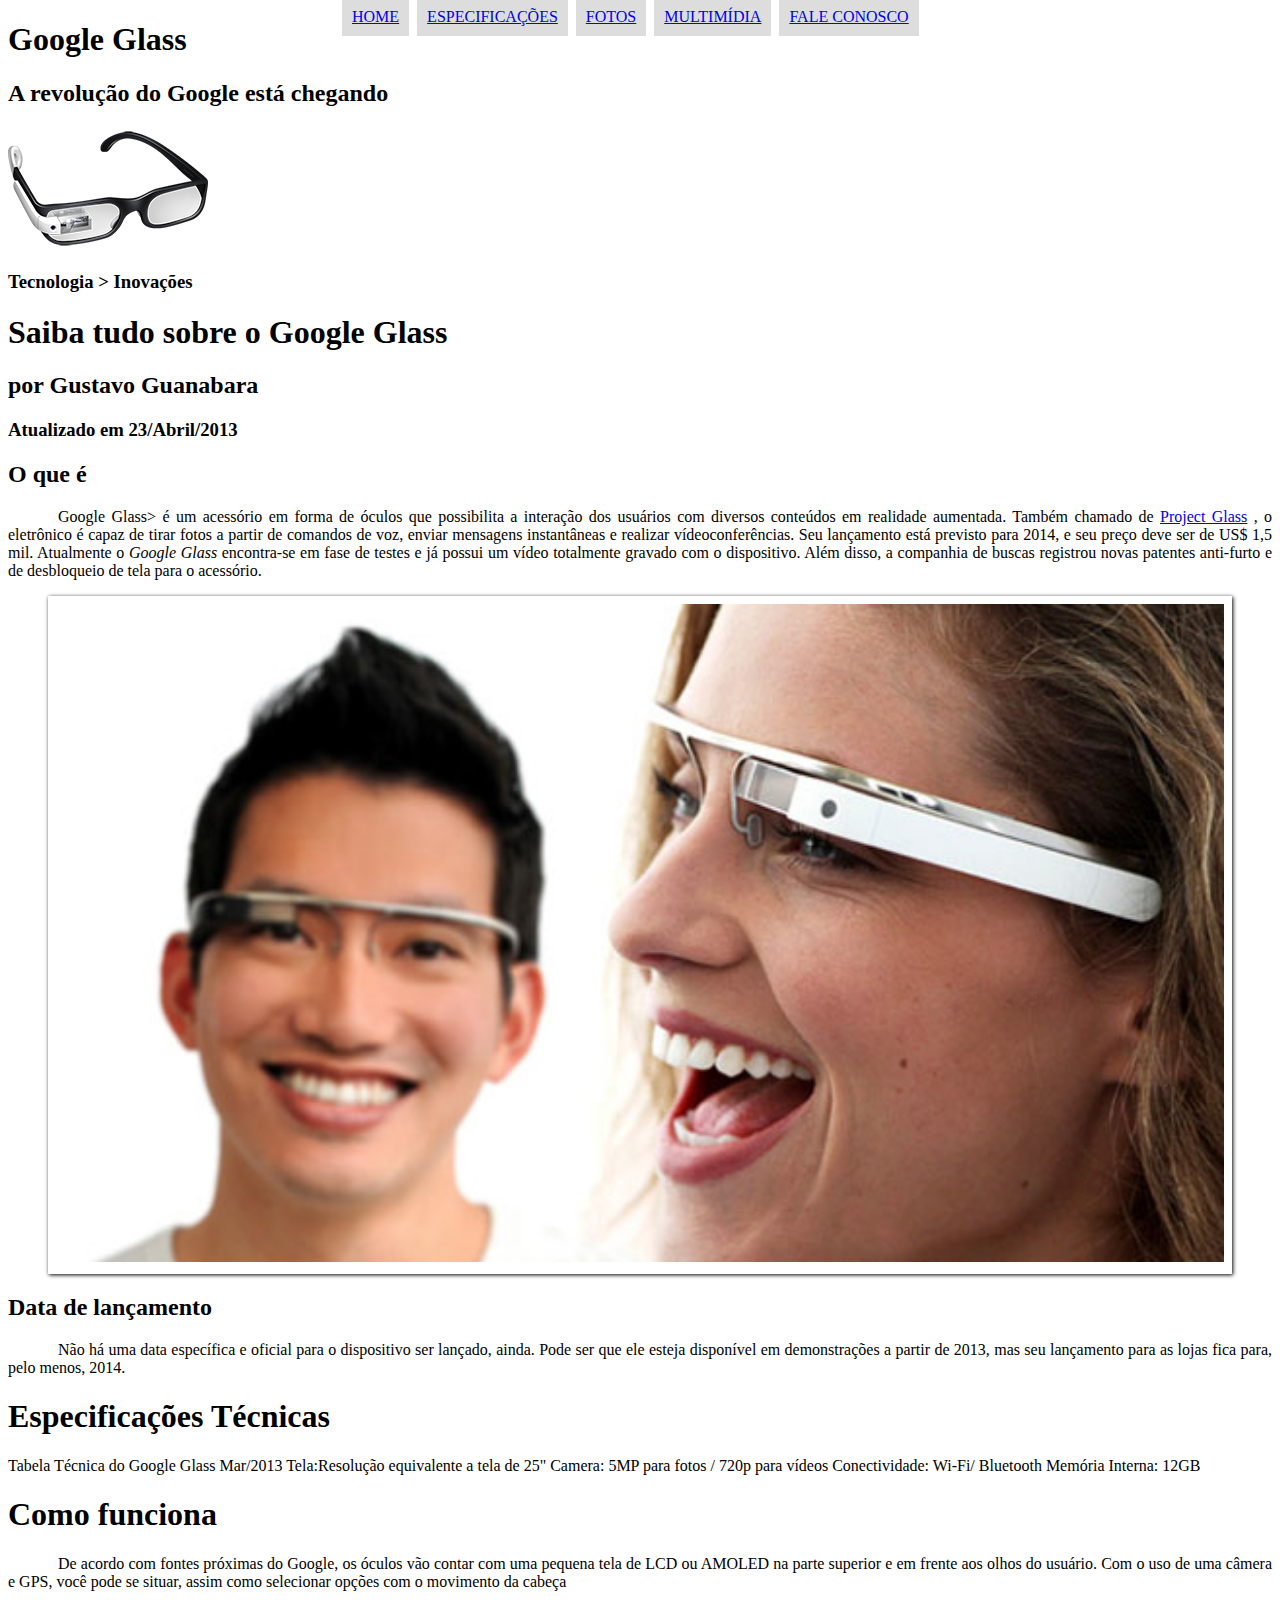
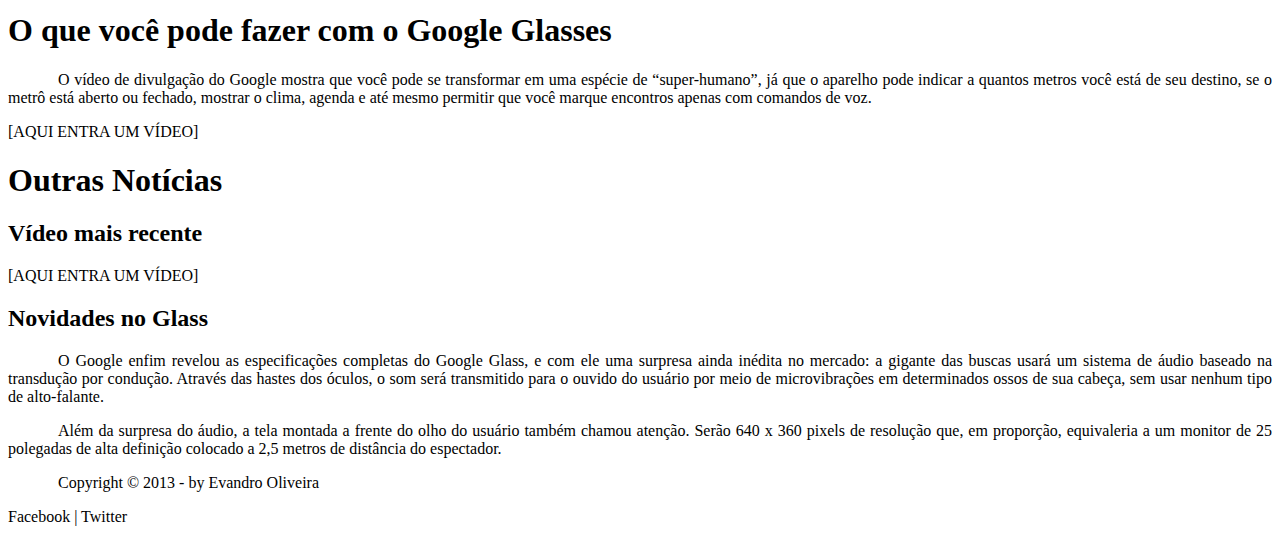
==== index.html @ c4db4127 "Menu com css3" ====
<!DOCTYPE html>
<html lang="pt-br">

    <head>
        <meta charset="UTF-8"/>
        <title>Tudo sobre o Google Glass</title>
<link rel="stylesheet" href="_css/estilo.css" />

    </head>
<body>

<div id="interface">  

    <header id="cabecalho">

        <hgroup>
            <h1>Google Glass</h1>
            <h2>A revolução do Google está chegando</h2>
        </hgroup> 

        <img src="_imagens/glass-oculos-preto-peq.png"/>
<nav id="menu">

    <h1>Menu Principal</h1>
<ul>
    <li><a href="index.html"> Home</a></li>
    <li><a href="specs.html">Especificações</a></li> 
    <li><a href="fotos.html">Fotos</a></li> 
    <li><a href="multimidia.html">Multimídia</a></li>
    <li><a href="fale-conosco.html">Fale conosco</a></li> 
</ul>

</nav>  
</header>



<hgroup>
    <h3>Tecnologia > Inovações</h3>
    <h1>Saiba tudo sobre o Google Glass</h1>
    <h2>por Gustavo Guanabara</h2>
    <h3>Atualizado em 23/Abril/2013</h3>
</hgroup>

<h2>O que é</h2>
<p> <span>Google Glass></span>  é um acessório em forma de óculos que possibilita a interação dos usuários com diversos conteúdos em realidade aumentada. Também chamado de <a href="http://glass.google.com" target="_blank">Project Glass</a> , o eletrônico é capaz de tirar fotos a partir de comandos de voz, enviar mensagens instantâneas e realizar vídeo&shy;con&shy;ferências. Seu lançamento está previsto para 2014, e seu preço deve ser de US$ 1,5 mil. Atualmente o  <em>Google Glass</em> encontra-se em fase de testes e já possui um vídeo totalmente gravado com o dispositivo. Além disso, a companhia de buscas registrou novas patentes anti-furto e de desbloqueio de tela para o acessório.</p>

<figure class="foto-legenda">
<img src="_imagens/glass-quadro-homem-mulher.jpg"/>
<figcaption>
    <h3>Google glass</h3>
    <p>Uma nova maneira de ver o mundo</p>
</figcaption>

</figure>

<h2>Data de lançamento</h2>
<p>Não há uma data específica e oficial para o dispositivo ser lançado, ainda. Pode ser que ele esteja disponível em demonstrações a partir de 2013, mas seu lançamento para as lojas fica para, pelo menos, 2014.</p>


<h1>Especificações Técnicas</h1>
Tabela Técnica do Google Glass Mar/2013

Tela:Resolução equivalente a tela de 25"
Camera: 5MP para fotos / 720p para vídeos
Conectividade: Wi-Fi/ Bluetooth
Memória Interna: 12GB

<h1>Como funciona</h1>
<p>De acordo com fontes próximas do Google, os óculos vão contar com uma pequena tela de LCD ou AMOLED na parte superior e em frente aos olhos do usuário. Com o uso de uma câmera e GPS, você pode se situar, assim como selecionar opções com o movimento da cabeça</p>

<h1>O que você pode fazer com o Google Glasses</h1>
<p>O vídeo de divulgação do Google mostra que você pode se transformar em uma espécie de “super-<wbr/>humano”, já que o aparelho pode indicar a quantos metros você está de seu destino, se o metrô está aberto ou fechado, mostrar o clima, agenda e até mesmo permitir que você marque encontros apenas com comandos de voz.</p>

[AQUI ENTRA UM VÍDEO]

<h1>Outras Notícias</h1>
<h2>Vídeo mais recente</h2>

[AQUI ENTRA UM VÍDEO]

<h2>Novidades no Glass</h2>
<p>O Google enfim revelou as especificações completas do Google Glass, e com ele uma surpresa ainda inédita no mercado: a gigante das buscas usará um sistema de áudio baseado na transdução por condução. Através das hastes dos óculos, o som será transmitido para o ouvido do usuário por meio de microvibrações em determinados ossos de sua cabeça, sem usar nenhum tipo de alto-falante.</p>

<p>Além da surpresa do áudio, a tela montada a frente do olho do usuário também chamou atenção. Serão 640 x 360 pixels de resolução que, em proporção, equivaleria a um monitor de 25 polegadas de alta definição colocado a 2,5 metros de distância do espectador.</p>

<p>Copyright &copy; 2013 - by Evandro Oliveira</p>
Facebook | Twitter
</div> 
</body>
</html>
---- _css/estilo.css ----
@charset "UTF8";

p{
    text-align: justify;
    text-indent: 50px;
}

/*  Formatação de imagens com legenda  */

figure.foto-legenda{
    position: relative;
    border: 8px solid white;
    box-shadow: 1px 1px 4px black;
}

figure.foto-legenda img{
    width:100%;
    height: 100%;
}

figure.foto-legenda figcaption{
    opacity: 0;
   position: absolute;
   top: 0px;
   background-color: rgba(0,0,0,.4);
   color: white;
   width:100%;
   height: 100%;
   padding: 10px;
   box-sizing: border-box;
   transition:opacity 1s;
}

figure.foto-legenda:hover figcaption{
    opacity: 1;
}

/*  Formatação do menu  */
nav#menu{
    display: block;
}

nav#menu ul{
list-style-type: none;
text-transform: uppercase;
position: absolute;
top: -20px;
left: 300px;
}
nav#menu li{
 display: inline-block;
 background-color: #dddddd;
 padding: 10px;
 margin: 2px;
}
nav#menu h1{
    display: none;
}
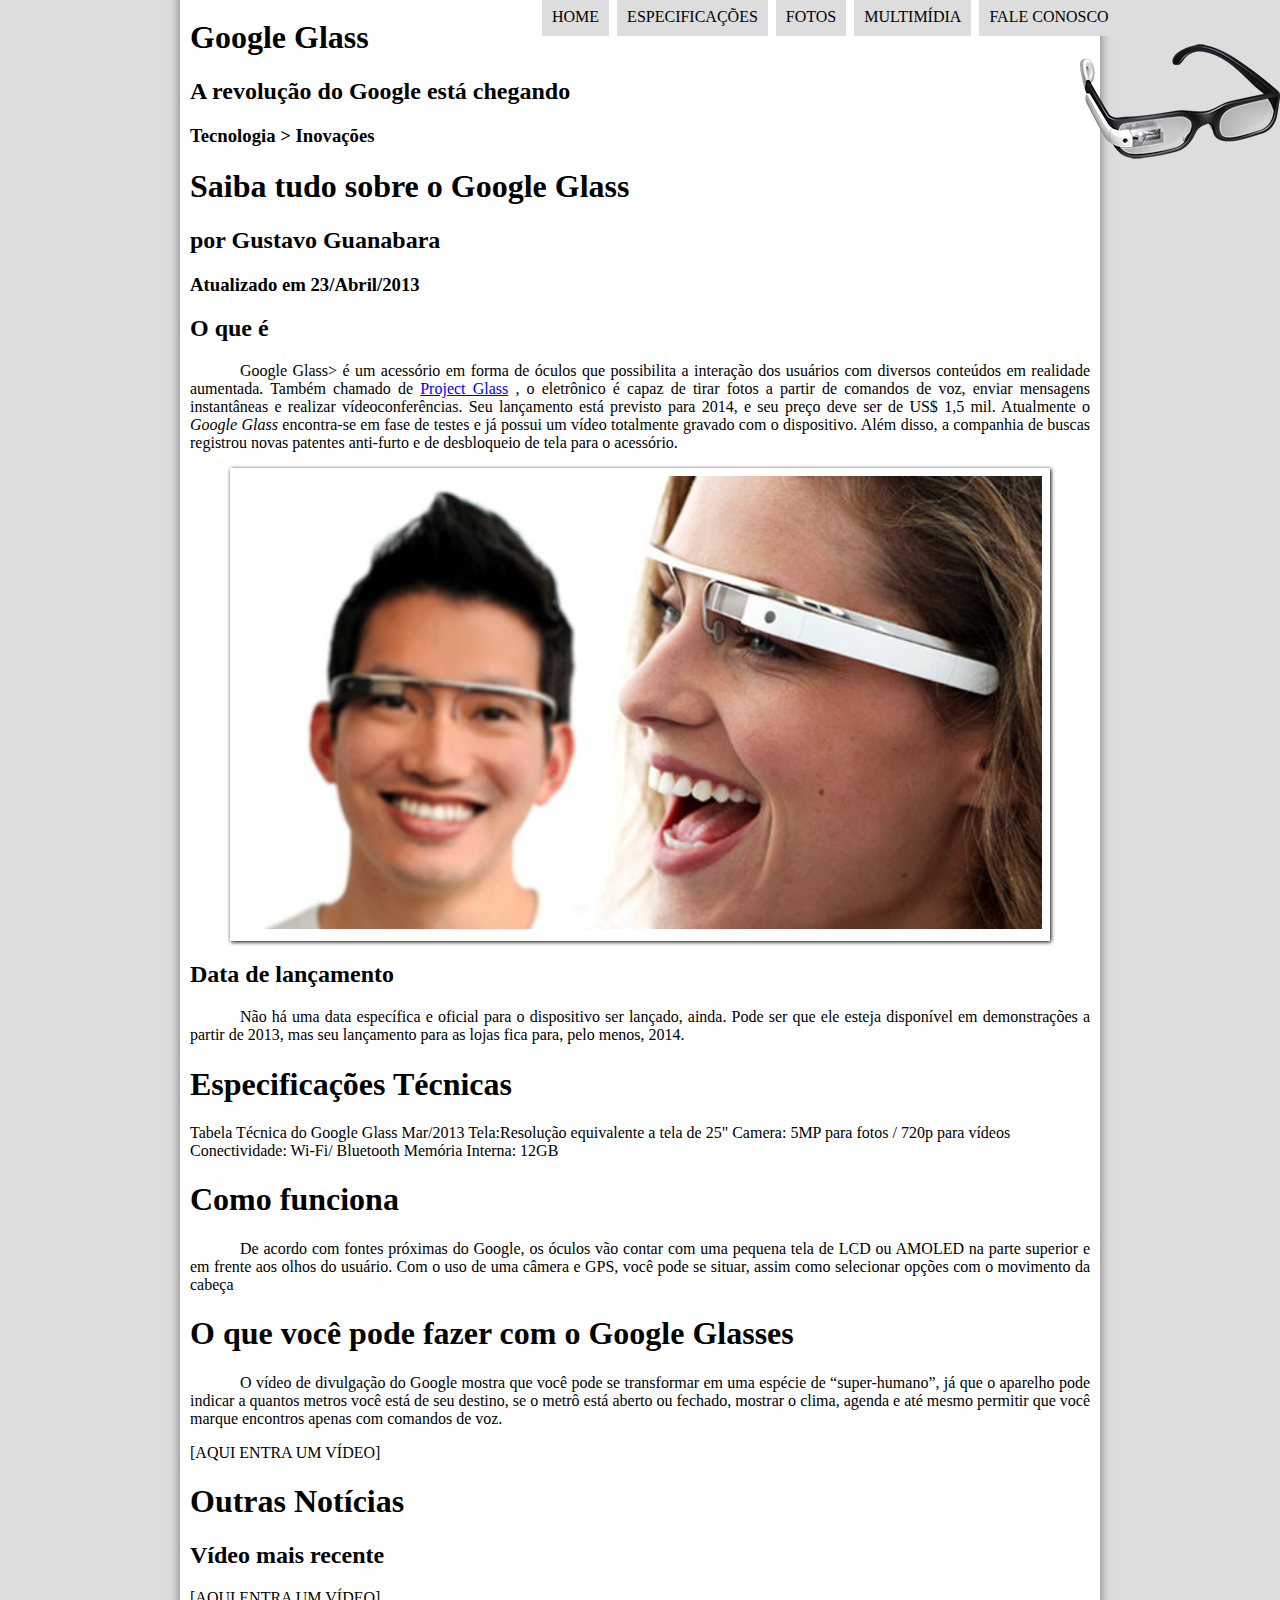
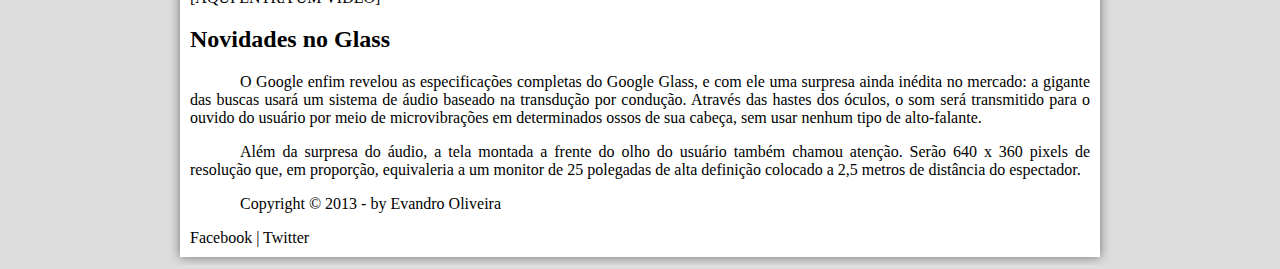
==== commit 07ff2cd1: "Formatação de interface" ====
--- a/index.html
+++ b/index.html
@@ -18,7 +18,7 @@
             <h2>A revolução do Google está chegando</h2>
         </hgroup> 
 
-        <img src="_imagens/glass-oculos-preto-peq.png"/>
+        <img id="icone" src="_imagens/glass-oculos-preto-peq.png"/>
 <nav id="menu">
 
     <h1>Menu Principal</h1>
--- a/_css/estilo.css
+++ b/_css/estilo.css
@@ -1,8 +1,29 @@
 @charset "UTF8";
+body{
+    background-color: #dddddd;
+    color: rgba(0, 0, 0, 1);
+}
+div#interface{
+    width: 900px;
+    background-color: #ffffff;
+    margin: -20px auto 0px auto;
+    box-shadow: 0px 0px 10px rgba(0, 0, 0, .5);
+    padding: 10px;
+}
 
 p{
     text-align: justify;
     text-indent: 50px;
+}
+
+header#cabecalho img#icone{
+    position: absolute;
+    left: 1080px;
+    top: 40px;
+}
+
+header#cabecalho{
+
 }
 
 /*  Formatação de imagens com legenda  */
@@ -41,18 +62,33 @@
 }
 
 nav#menu ul{
-list-style-type: none;
+list-style: none;
 text-transform: uppercase;
 position: absolute;
 top: -20px;
-left: 300px;
+left: 500px;
 }
 nav#menu li{
  display: inline-block;
  background-color: #dddddd;
  padding: 10px;
  margin: 2px;
+ -webkit-transition: background-color 1s;
+ -moz-transition: background-color 1s;
+ -ms-transition: background-color 1s;
+ -o-transition: background-color 1s;
+ transition: background-color 1s;
+}
+nav#menu li:hover{
+    background-color: #606060;
 }
 nav#menu h1{
     display: none;
+}
+nav#menu a {
+    color: #000000;
+    text-decoration: none;
+}
+nav#menu a:hover {
+    color: #fcf8f8;
 }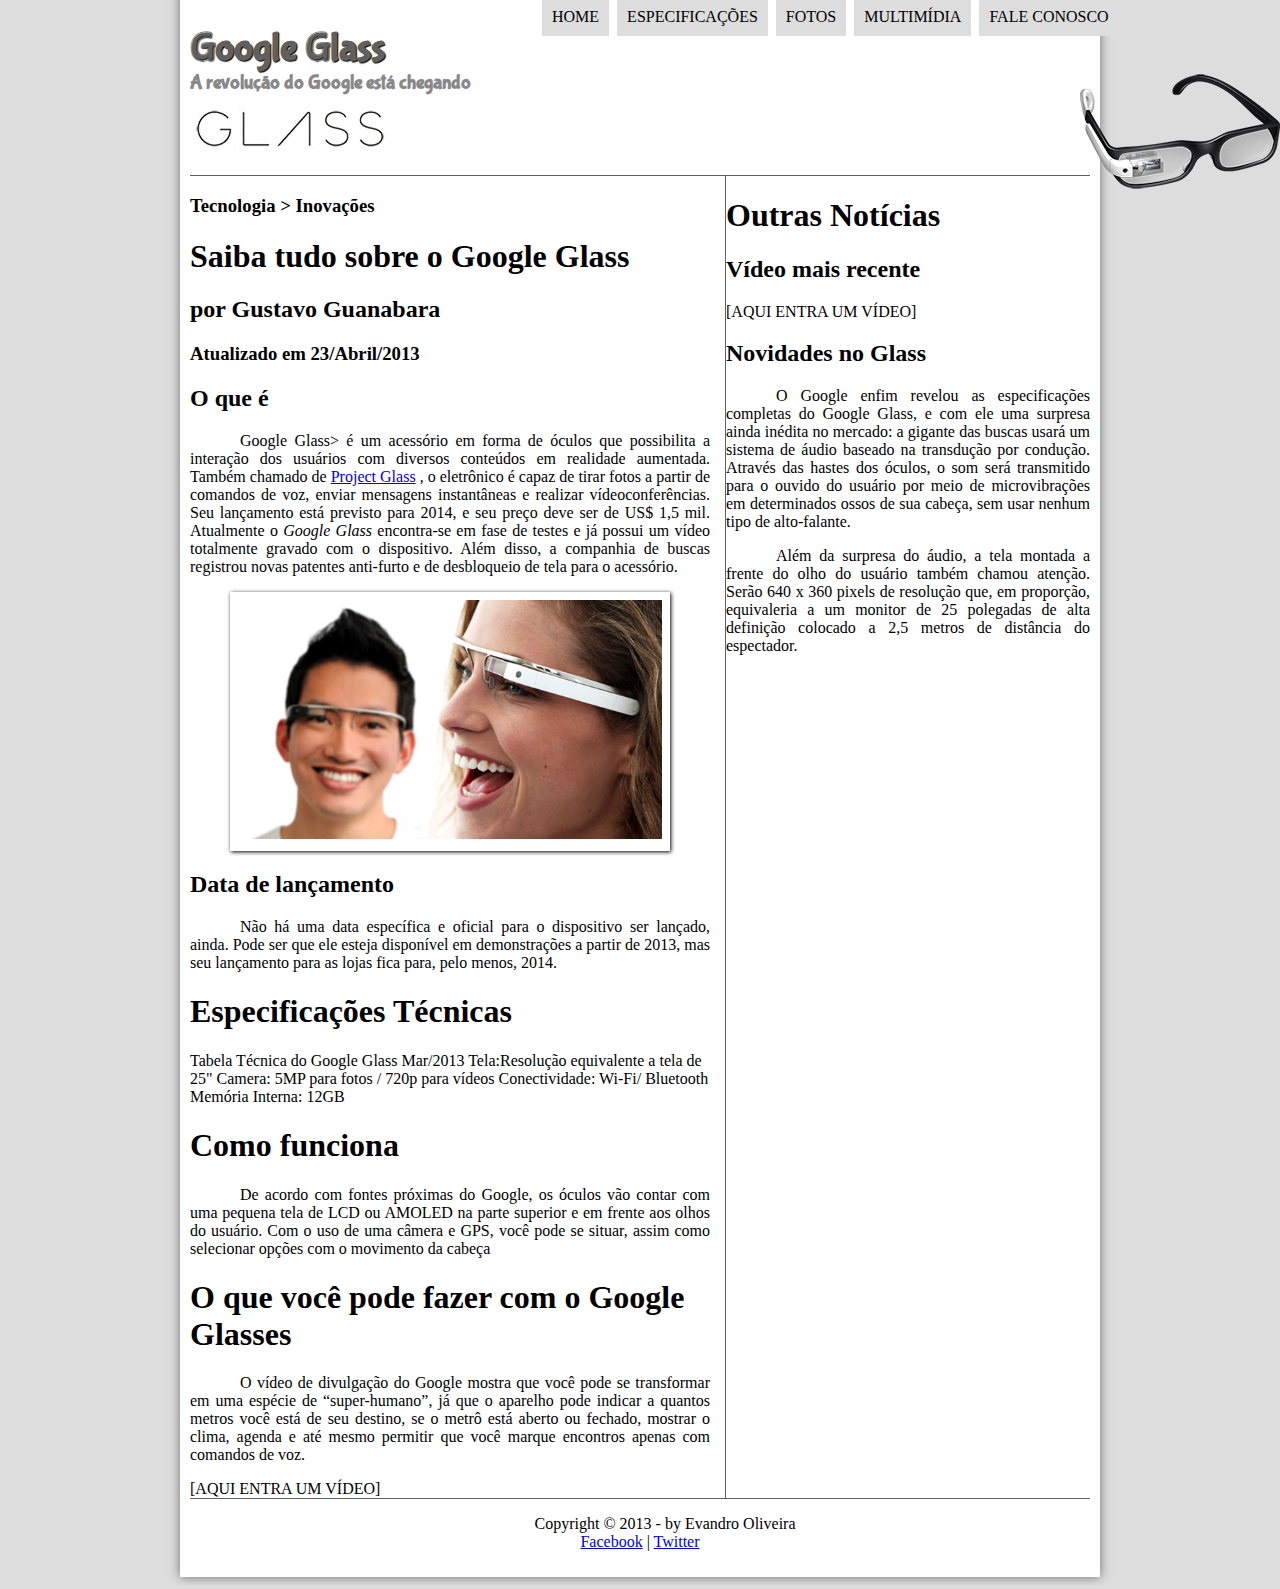
==== commit 7411c1a2: "Semântica e divisão de interface" ====
--- a/index.html
+++ b/index.html
@@ -33,7 +33,7 @@
 </nav>  
 </header>
 
-
+<section id="corpo">
 
 <hgroup>
     <h3>Tecnologia > Inovações</h3>
@@ -74,6 +74,10 @@
 
 [AQUI ENTRA UM VÍDEO]
 
+</section>
+
+<aside id="lateral">
+
 <h1>Outras Notícias</h1>
 <h2>Vídeo mais recente</h2>
 
@@ -84,8 +88,15 @@
 
 <p>Além da surpresa do áudio, a tela montada a frente do olho do usuário também chamou atenção. Serão 640 x 360 pixels de resolução que, em proporção, equivaleria a um monitor de 25 polegadas de alta definição colocado a 2,5 metros de distância do espectador.</p>
 
-<p>Copyright &copy; 2013 - by Evandro Oliveira</p>
-Facebook | Twitter
+</aside>
+
+<footer id="rodape">
+
+<p>Copyright &copy; 2013 - by Evandro Oliveira<br/>
+<a href="#">Facebook</a> |   <a href="#">Twitter</a>  
+</p>
+</footer>
+
 </div> 
 </body>
 </html>--- a/_css/estilo.css
+++ b/_css/estilo.css
@@ -1,4 +1,10 @@
 @charset "UTF8";
+@import url('https://fonts.googleapis.com/css2?family=Bubblegum+Sans&display=swap');
+@font-face{
+    font-family: "FontLogo";
+    src: url("../_fonts/bubblegum-sans-regular.otf");
+}
+
 body{
     background-color: #dddddd;
     color: rgba(0, 0, 0, 1);
@@ -19,12 +25,30 @@
 header#cabecalho img#icone{
     position: absolute;
     left: 1080px;
-    top: 40px;
+    top: 70px;
 }
 
 header#cabecalho{
+border-bottom: 1px #606060 solid;
+height: 150px;
+background: url("../_imagens/glass-logo-peq.jpg") no-repeat 0px 80px;
+}
 
+header#cabecalho h1{
+font-family: 'FontLogo',sans-serif;
+font-size: 30pt;
+color: #606060;
+text-shadow: 1px 1px 1px rgba(0,0,0.6);
+padding: 0px;
+margin-bottom: 0px;
 }
+header#cabecalho h2{
+    font-family: 'Bubblegum Sans';
+    font-size: 15pt;
+    color: #888888;
+    padding: 0px;
+    margin-top: 0px;
+    }
 
 /*  Formatação de imagens com legenda  */
 
@@ -91,4 +115,26 @@
 }
 nav#menu a:hover {
     color: #fcf8f8;
+}
+
+section#corpo{
+    display: block;
+    width: 520px;
+    float: left;
+    border-right: 1px solid #606060;
+    padding-right: 15px;
+}
+
+section#lateral{
+    display: block;
+    width: 350px;
+    float: right;
+}
+
+footer#rodape{
+    clear: both;
+    border-top:1px solid #606060 ;
+}
+footer#rodape p{
+    text-align: center;
 }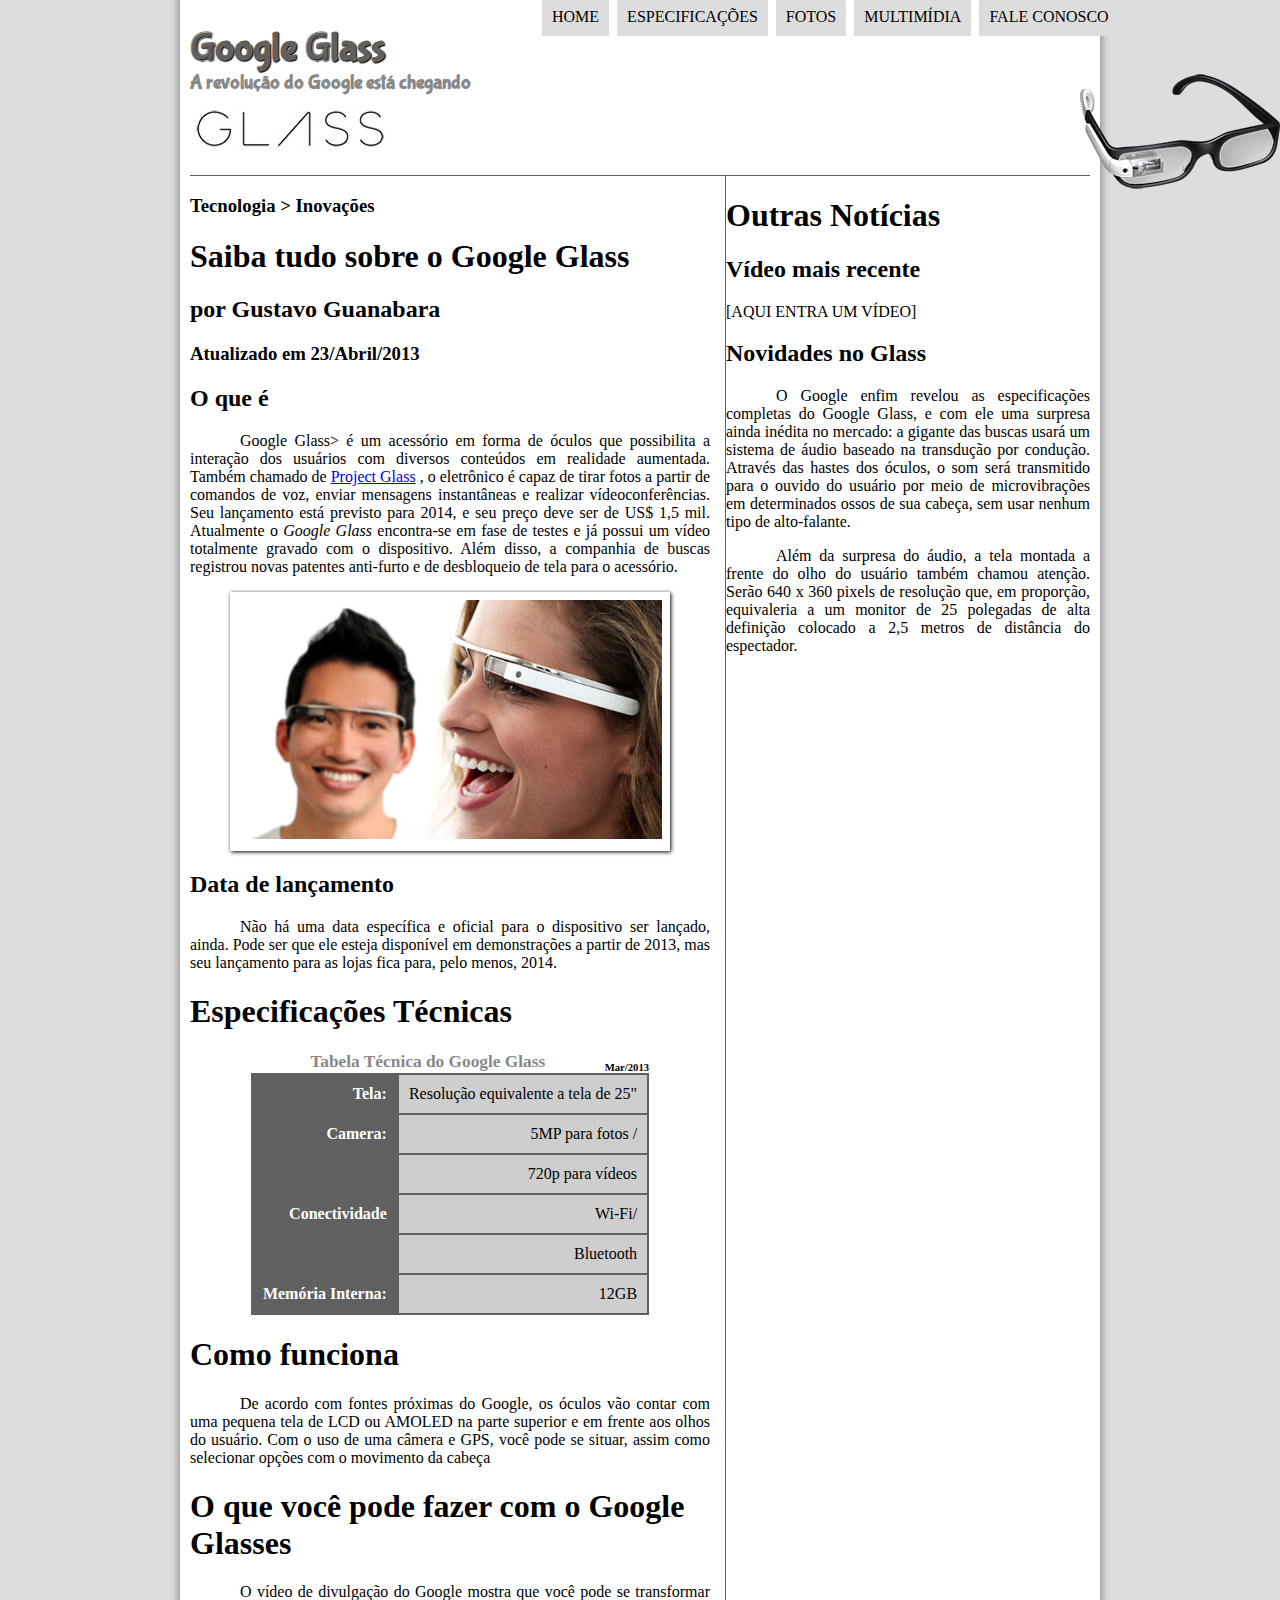
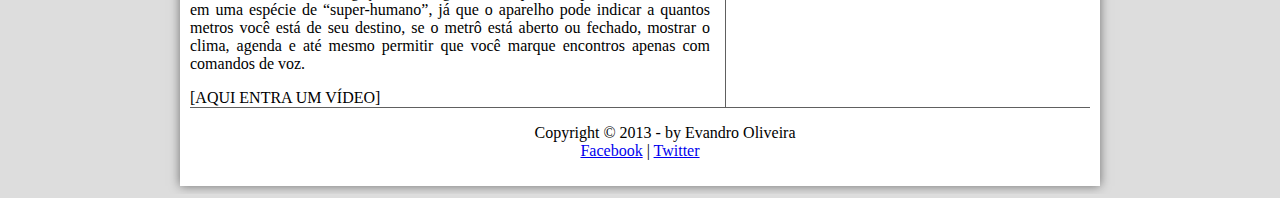
==== commit ece3ce6d: "Trabalhando com tabelas" ====
--- a/index.html
+++ b/index.html
@@ -59,12 +59,18 @@
 
 
 <h1>Especificações Técnicas</h1>
-Tabela Técnica do Google Glass Mar/2013
 
-Tela:Resolução equivalente a tela de 25"
-Camera: 5MP para fotos / 720p para vídeos
-Conectividade: Wi-Fi/ Bluetooth
-Memória Interna: 12GB
+<table id="tabelaspec">
+<caption> Tabela Técnica do Google Glass <span>Mar/2013</span> </caption>
+
+ <tr><td class="ce">Tela:</td> <td class="cd">Resolução equivalente a tela de 25" </td>  </tr>
+ <tr><td rowspan="2"class="ce">Camera:</td> <td  class="cd"> 5MP para fotos / </td></tr> 
+ <tr><td  class="cd">720p para vídeos</td></tr>
+ <tr> <td rowspan="2"class="ce">Conectividade</td> <td class="cd"> Wi-Fi/</td></tr> 
+ <tr><td class="cd"> Bluetooth</td></tr>
+ <tr> <td class="ce">Memória Interna:</td><td class="cd">12GB </td> </tr> 
+
+</table>
 
 <h1>Como funciona</h1>
 <p>De acordo com fontes próximas do Google, os óculos vão contar com uma pequena tela de LCD ou AMOLED na parte superior e em frente aos olhos do usuário. Com o uso de uma câmera e GPS, você pode se situar, assim como selecionar opções com o movimento da cabeça</p>
--- a/_css/estilo.css
+++ b/_css/estilo.css
@@ -125,6 +125,41 @@
     padding-right: 15px;
 }
 
+table#tabelaspec{
+    border: 1px solid #606060;
+    border-spacing: 0px;
+    margin-left: auto;
+    margin-right: auto;
+}
+table#tabelaspec td{
+    border: 1px solid #606060;
+   padding: 10px;;
+   text-align: right;
+}
+table#tabelaspec td.ce{
+    color: #ffffff;
+    background-color: #606060;
+    vertical-align: top;
+    font-weight: bold;
+}
+table#tabelaspec td.cd{
+    background-color: #cecece;
+}
+
+table#tabelaspec caption{
+    color: #888888;
+    font-size: 13pt;
+    font-weight: bolder;
+}
+
+table#tabelaspec caption span{
+    display: block;
+    float: right;
+    color: #000000;
+    font-size: 8pt;
+    margin-top: 10px;
+}
+
 section#lateral{
     display: block;
     width: 350px;
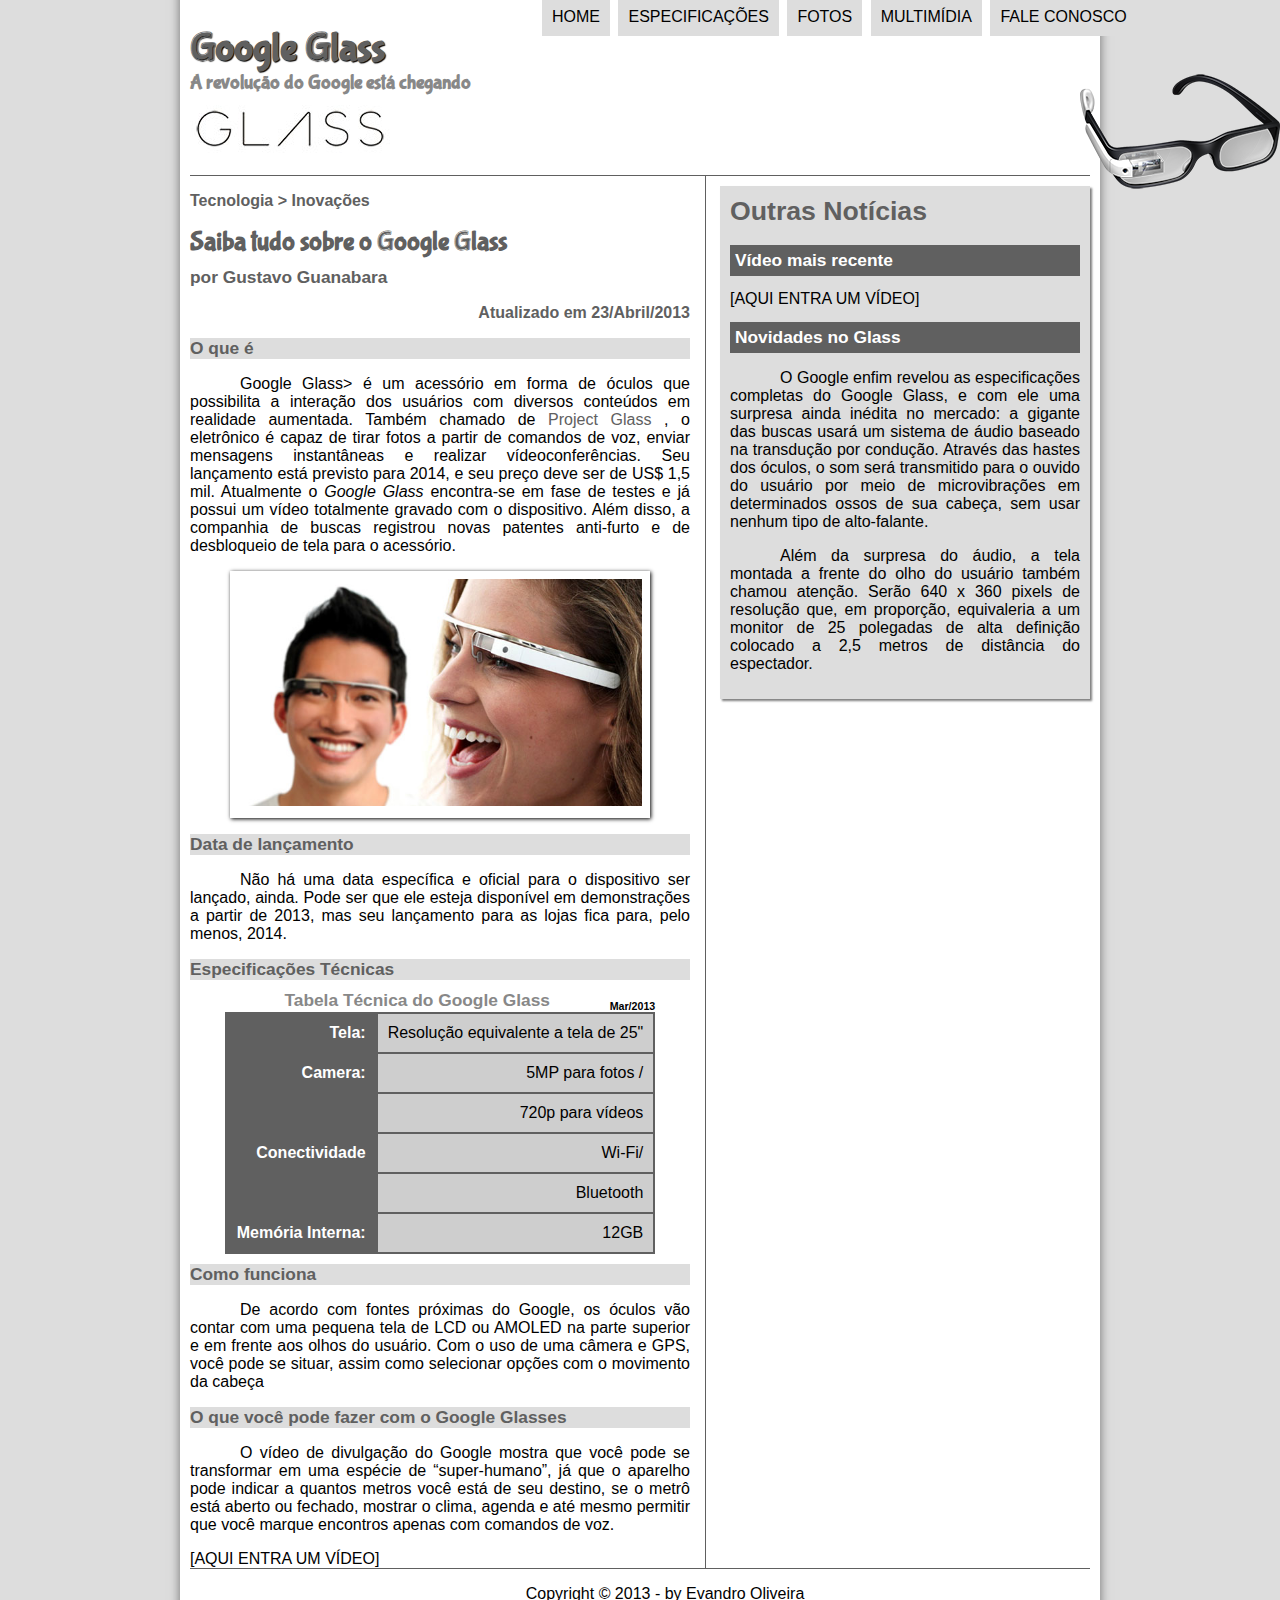
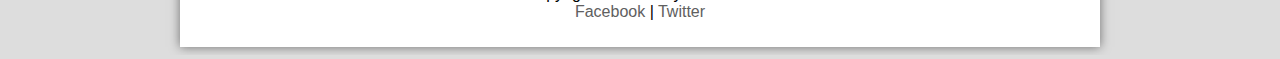
==== commit 965c8cbd: "Outras formatações" ====
--- a/index.html
+++ b/index.html
@@ -34,13 +34,15 @@
 </header>
 
 <section id="corpo">
-
-<hgroup>
-    <h3>Tecnologia > Inovações</h3>
-    <h1>Saiba tudo sobre o Google Glass</h1>
-    <h2>por Gustavo Guanabara</h2>
-    <h3>Atualizado em 23/Abril/2013</h3>
-</hgroup>
+<article id="noticia-principal">
+    <header id="cabecalho-artigo">
+        <hgroup>
+            <h3>Tecnologia > Inovações</h3>
+            <h1>Saiba tudo sobre o Google Glass</h1>
+            <h2>por Gustavo Guanabara</h2>
+            <h3 class="direita">Atualizado em 23/Abril/2013</h3>
+        </hgroup>
+    </header>
 
 <h2>O que é</h2>
 <p> <span>Google Glass></span>  é um acessório em forma de óculos que possibilita a interação dos usuários com diversos conteúdos em realidade aumentada. Também chamado de <a href="http://glass.google.com" target="_blank">Project Glass</a> , o eletrônico é capaz de tirar fotos a partir de comandos de voz, enviar mensagens instantâneas e realizar vídeo&shy;con&shy;ferências. Seu lançamento está previsto para 2014, e seu preço deve ser de US$ 1,5 mil. Atualmente o  <em>Google Glass</em> encontra-se em fase de testes e já possui um vídeo totalmente gravado com o dispositivo. Além disso, a companhia de buscas registrou novas patentes anti-furto e de desbloqueio de tela para o acessório.</p>
@@ -58,7 +60,7 @@
 <p>Não há uma data específica e oficial para o dispositivo ser lançado, ainda. Pode ser que ele esteja disponível em demonstrações a partir de 2013, mas seu lançamento para as lojas fica para, pelo menos, 2014.</p>
 
 
-<h1>Especificações Técnicas</h1>
+<h2>Especificações Técnicas</h2>
 
 <table id="tabelaspec">
 <caption> Tabela Técnica do Google Glass <span>Mar/2013</span> </caption>
@@ -72,14 +74,15 @@
 
 </table>
 
-<h1>Como funciona</h1>
+<h2>Como funciona</h2>
 <p>De acordo com fontes próximas do Google, os óculos vão contar com uma pequena tela de LCD ou AMOLED na parte superior e em frente aos olhos do usuário. Com o uso de uma câmera e GPS, você pode se situar, assim como selecionar opções com o movimento da cabeça</p>
 
-<h1>O que você pode fazer com o Google Glasses</h1>
+<h2>O que você pode fazer com o Google Glasses</h2>
 <p>O vídeo de divulgação do Google mostra que você pode se transformar em uma espécie de “super-<wbr/>humano”, já que o aparelho pode indicar a quantos metros você está de seu destino, se o metrô está aberto ou fechado, mostrar o clima, agenda e até mesmo permitir que você marque encontros apenas com comandos de voz.</p>
 
 [AQUI ENTRA UM VÍDEO]
 
+</article>
 </section>
 
 <aside id="lateral">
--- a/_css/estilo.css
+++ b/_css/estilo.css
@@ -8,6 +8,7 @@
 body{
     background-color: #dddddd;
     color: rgba(0, 0, 0, 1);
+    font-family: Arial, Helvetica, sans-serif;
 }
 div#interface{
     width: 900px;
@@ -20,6 +21,14 @@
 p{
     text-align: justify;
     text-indent: 50px;
+}
+
+a{
+    color: #606060;
+    text-decoration: none;
+}
+a:hover{
+    text-decoration: underline;
 }
 
 header#cabecalho img#icone{
@@ -119,10 +128,42 @@
 
 section#corpo{
     display: block;
-    width: 520px;
+    width: 500px;
     float: left;
     border-right: 1px solid #606060;
     padding-right: 15px;
+}
+
+article#noticia-principal h2{
+    font-size: 13pt;
+    color: #606060;
+    background-color: #dddddd;
+    padding: 5px opx 5px 10px;
+    margin: 10px 0px 10px 0px;
+
+}
+
+.direita{
+    text-align: right;
+}
+
+header#cabecalho-artigo h1{
+    font-family: 'FontLogo',sans-serif;
+    font-size: 20pt;
+    color: #606060;
+    margin-bottom: 0px;
+    margin-top: 0px;
+}
+header#cabecalho-artigo h2{
+    font-size: 13pt;
+    color: #606060;
+    background-color: #ffffff;
+    margin: opx;
+}
+header#cabecalho-artigo h3{
+    font-size: 12pt;
+    color: #606060;
+
 }
 
 table#tabelaspec{
@@ -160,10 +201,29 @@
     margin-top: 10px;
 }
 
-section#lateral{
+aside#lateral{
     display: block;
     width: 350px;
     float: right;
+    background-color: #dddddd;
+    padding: 10px;
+    margin-top: 10px;
+    box-shadow: 2px 2px 2px rgba(0, 0, 0, .5);
+}
+
+aside#lateral h1{
+    font-family: 'FonteLogo', sans-serif;
+    font-size: 20pt;
+    color: #606060;
+    margin-top: 0px;
+}
+
+aside#lateral h2{
+    background-color: #606060;
+    font-family: 'FonteLogo', sans-serif;
+    font-size: 13pt;
+    color: #ffffff;
+    padding: 5px;
 }
 
 footer#rodape{
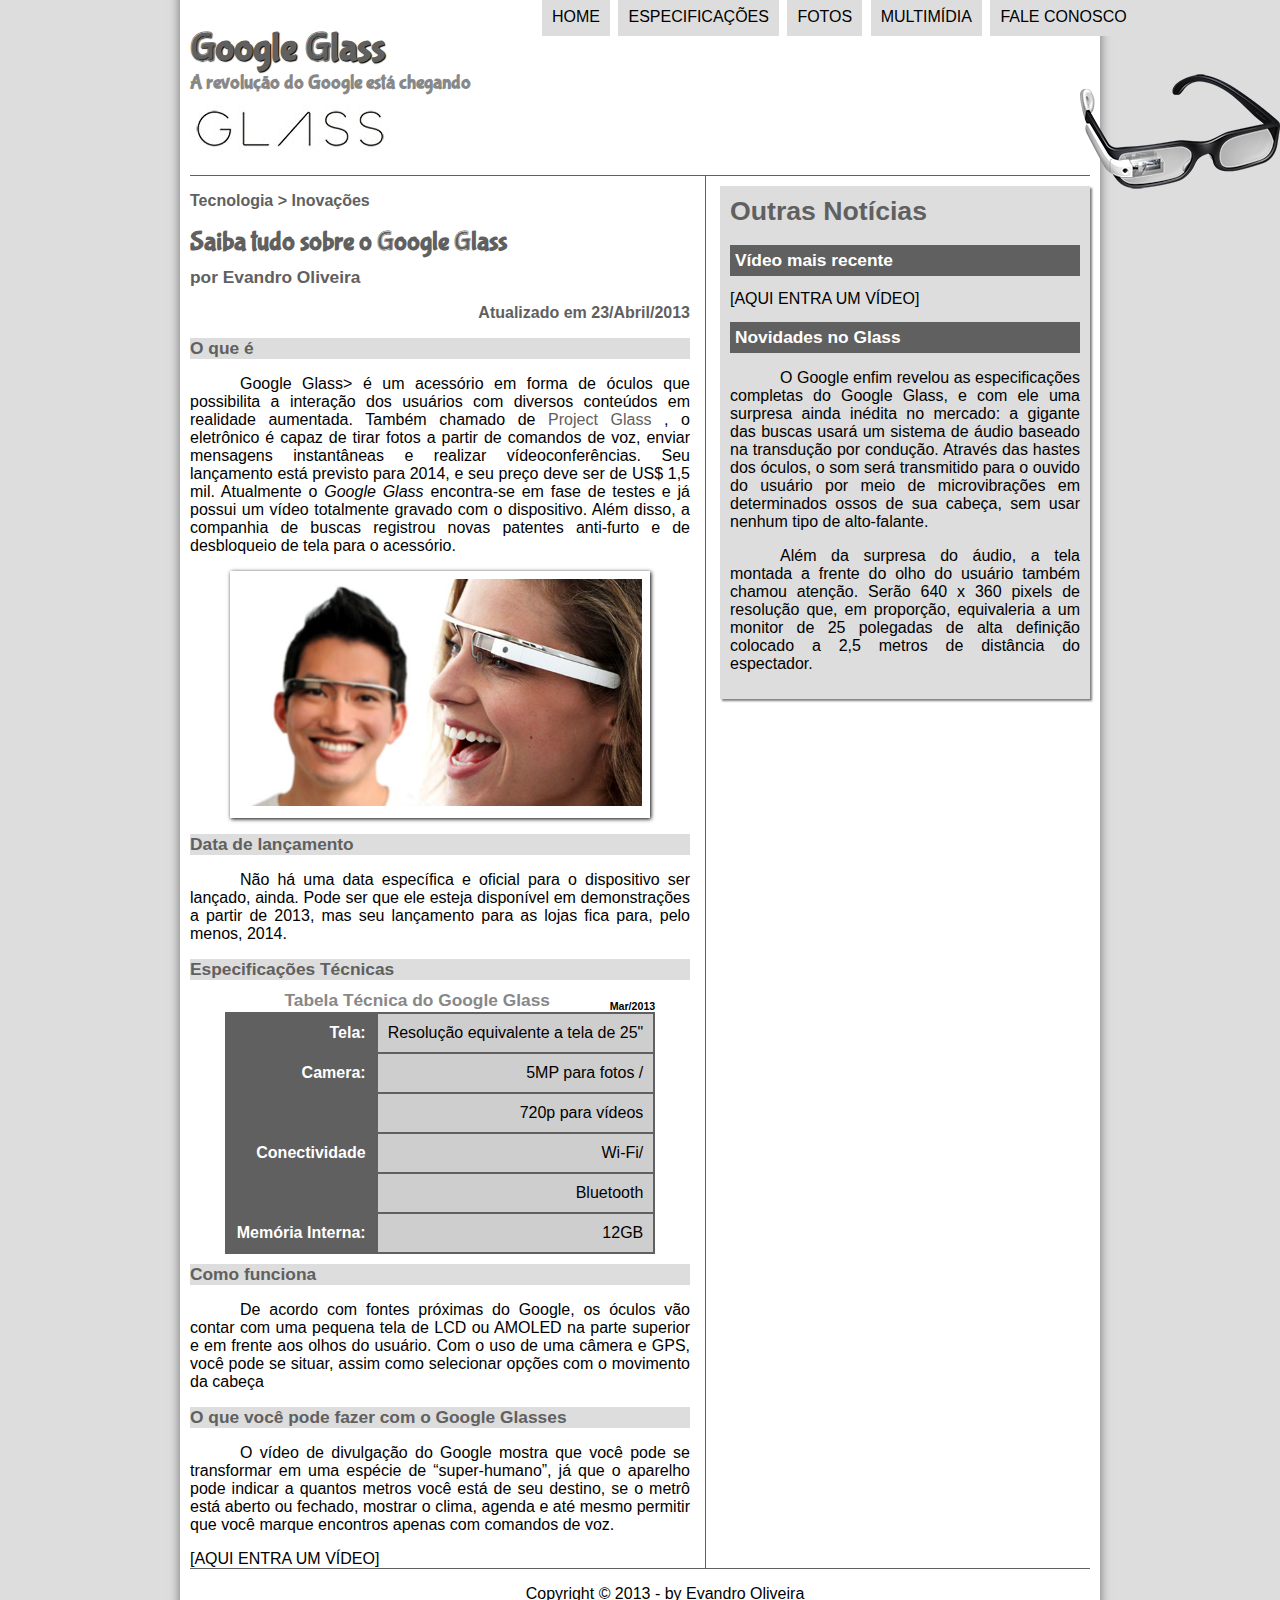
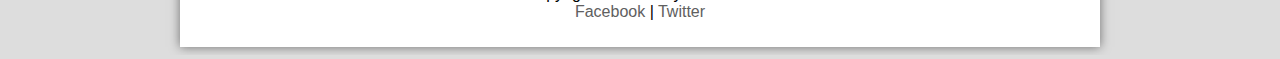
==== commit 1dfd6cdb: "Álbum de Fotos" ====
--- a/index.html
+++ b/index.html
@@ -7,6 +7,8 @@
 <link rel="stylesheet" href="_css/estilo.css" />
 
     </head>
+<script Language="javascript" src="_javascript/funcoes.js"></script>
+
 <body>
 
 <div id="interface">  
@@ -23,11 +25,11 @@
 
     <h1>Menu Principal</h1>
 <ul>
-    <li><a href="index.html"> Home</a></li>
-    <li><a href="specs.html">Especificações</a></li> 
-    <li><a href="fotos.html">Fotos</a></li> 
-    <li><a href="multimidia.html">Multimídia</a></li>
-    <li><a href="fale-conosco.html">Fale conosco</a></li> 
+    <li onmouseover="mudaFoto('_imagens/home.png')" onmouseout="mudaFoto('_imagens/glass-oculos-preto-peq.png')"><a href="index.html"> Home</a></li>
+    <li onmouseover="mudaFoto('_imagens/especificacoes.png')" onmouseout="mudaFoto('_imagens/glass-oculos-preto-peq.png')" ><a href="specs.html">Especificações</a></li> 
+    <li onmouseover="mudaFoto('_imagens/fotos.png')" onmouseout="mudaFoto('_imagens/glass-oculos-preto-peq.png')" ><a href="fotos.html">Fotos</a></li> 
+    <li onmouseover="mudaFoto('_imagens/multimidia.png')" onmouseout="mudaFoto('_imagens/glass-oculos-preto-peq.png')"><a href="multimidia.html">Multimídia</a></li>
+    <li onmouseover="mudaFoto('_imagens/contato.png')" onmouseout="mudaFoto('_imagens/glass-oculos-preto-peq.png')"><a href="fale-conosco.html">Fale conosco</a></li> 
 </ul>
 
 </nav>  
@@ -39,7 +41,7 @@
         <hgroup>
             <h3>Tecnologia > Inovações</h3>
             <h1>Saiba tudo sobre o Google Glass</h1>
-            <h2>por Gustavo Guanabara</h2>
+            <h2>por Evandro Oliveira</h2>
             <h3 class="direita">Atualizado em 23/Abril/2013</h3>
         </hgroup>
     </header>
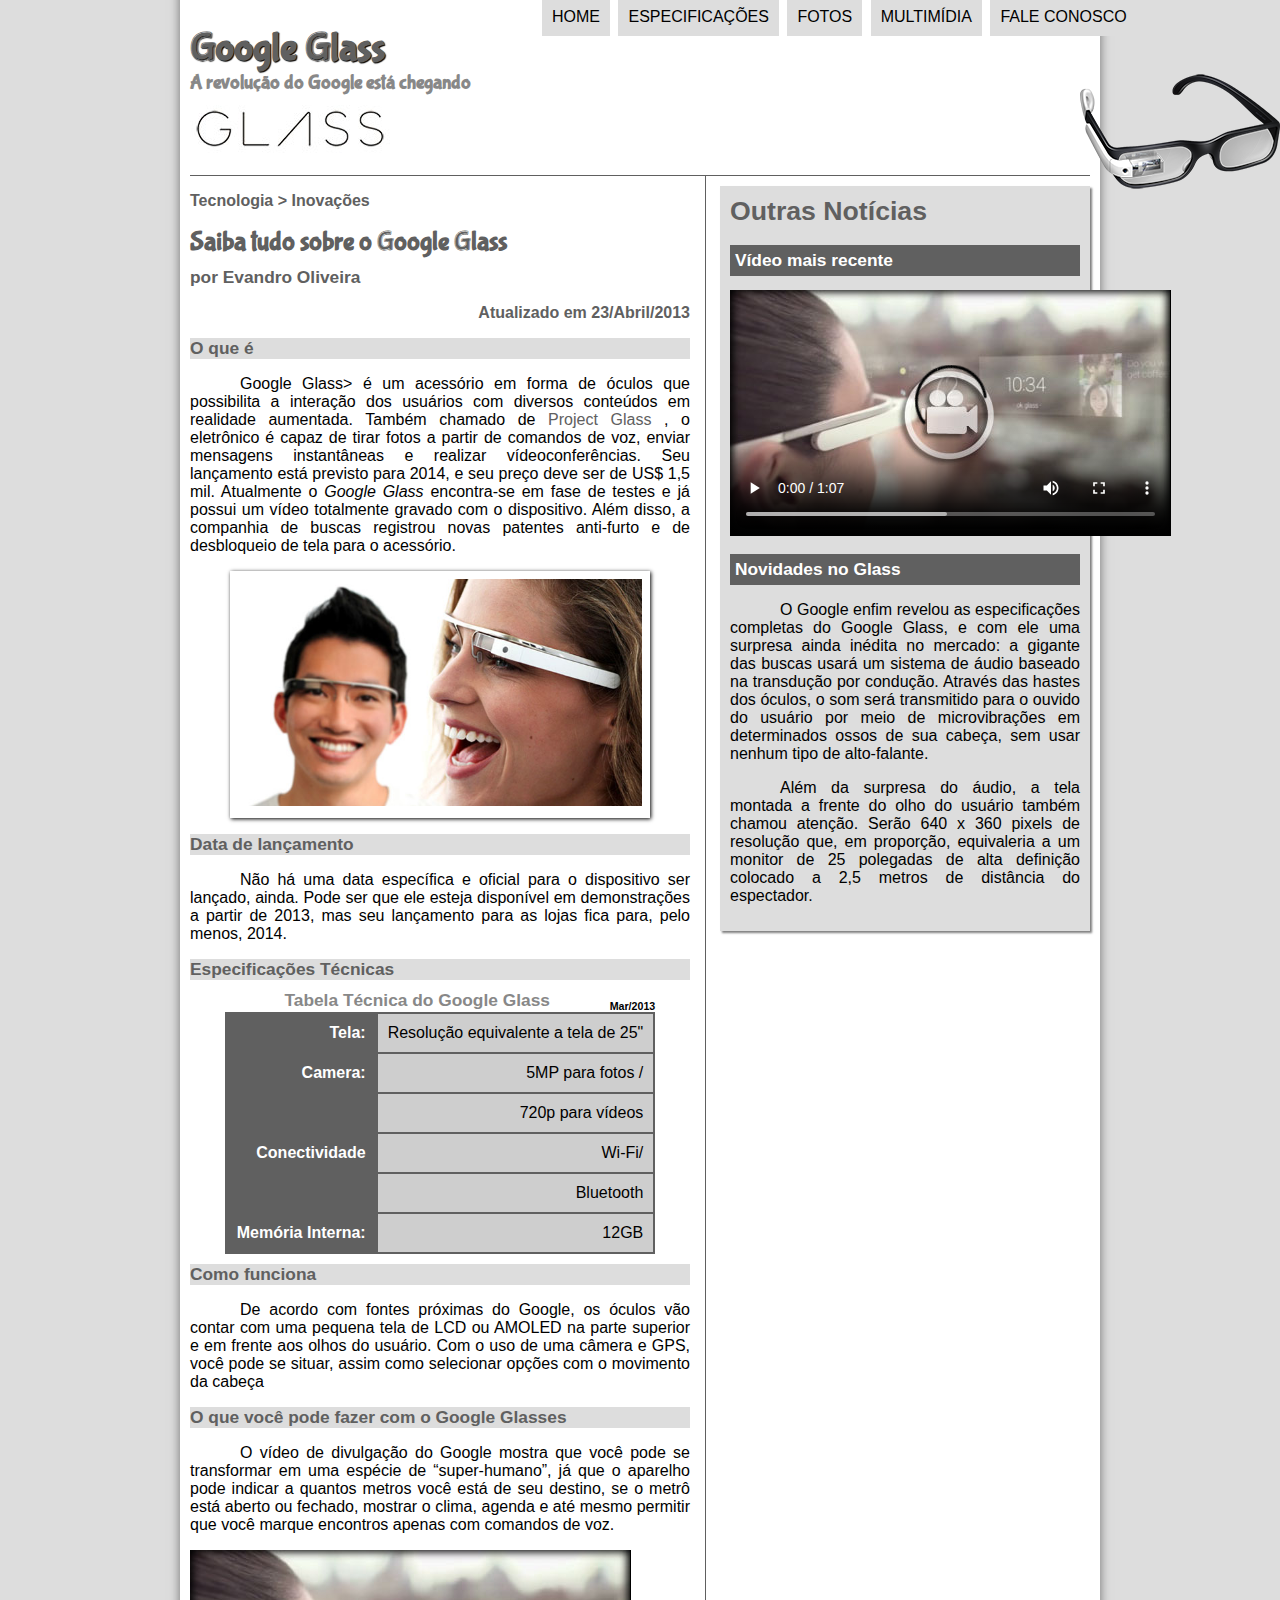
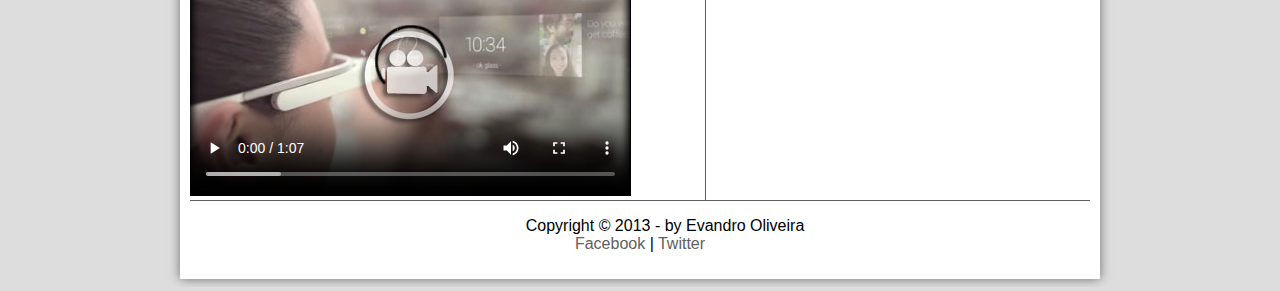
==== commit 2f81e3bd: "Áudio e vídeo com html5" ====
--- a/index.html
+++ b/index.html
@@ -82,7 +82,12 @@
 <h2>O que você pode fazer com o Google Glasses</h2>
 <p>O vídeo de divulgação do Google mostra que você pode se transformar em uma espécie de “super-<wbr/>humano”, já que o aparelho pode indicar a quantos metros você está de seu destino, se o metrô está aberto ou fechado, mostrar o clima, agenda e até mesmo permitir que você marque encontros apenas com comandos de voz.</p>
 
-[AQUI ENTRA UM VÍDEO]
+<video id="filme" controls="controls" poster="_imagens/video-mini03.jpg">
+    <source src="_media/getting-started.mp4" type="video/mp4"/>
+    <source src="_media/getting-started.webmsd.webm" type="video/webm"/>
+    <source src="_media/getting-started.ogv" type="video/ogg"/>
+    Desculpe, mas não foi possivel carrefar o áudio
+</video>
 
 </article>
 </section>
@@ -92,7 +97,12 @@
 <h1>Outras Notícias</h1>
 <h2>Vídeo mais recente</h2>
 
-[AQUI ENTRA UM VÍDEO]
+<video id="filme" controls="controls" poster="_imagens/video-mini03.jpg">
+    <source src="_media/getting-started.mp4" type="video/mp4"/>
+    <source src="_media/getting-started.webmsd.webm" type="video/webm"/>
+    <source src="_media/getting-started.ogv" type="video/ogg"/>
+    Desculpe, mas não foi possivel carrefar o áudio
+</video>
 
 <h2>Novidades no Glass</h2>
 <p>O Google enfim revelou as especificações completas do Google Glass, e com ele uma surpresa ainda inédita no mercado: a gigante das buscas usará um sistema de áudio baseado na transdução por condução. Através das hastes dos óculos, o som será transmitido para o ouvido do usuário por meio de microvibrações em determinados ossos de sua cabeça, sem usar nenhum tipo de alto-falante.</p>
